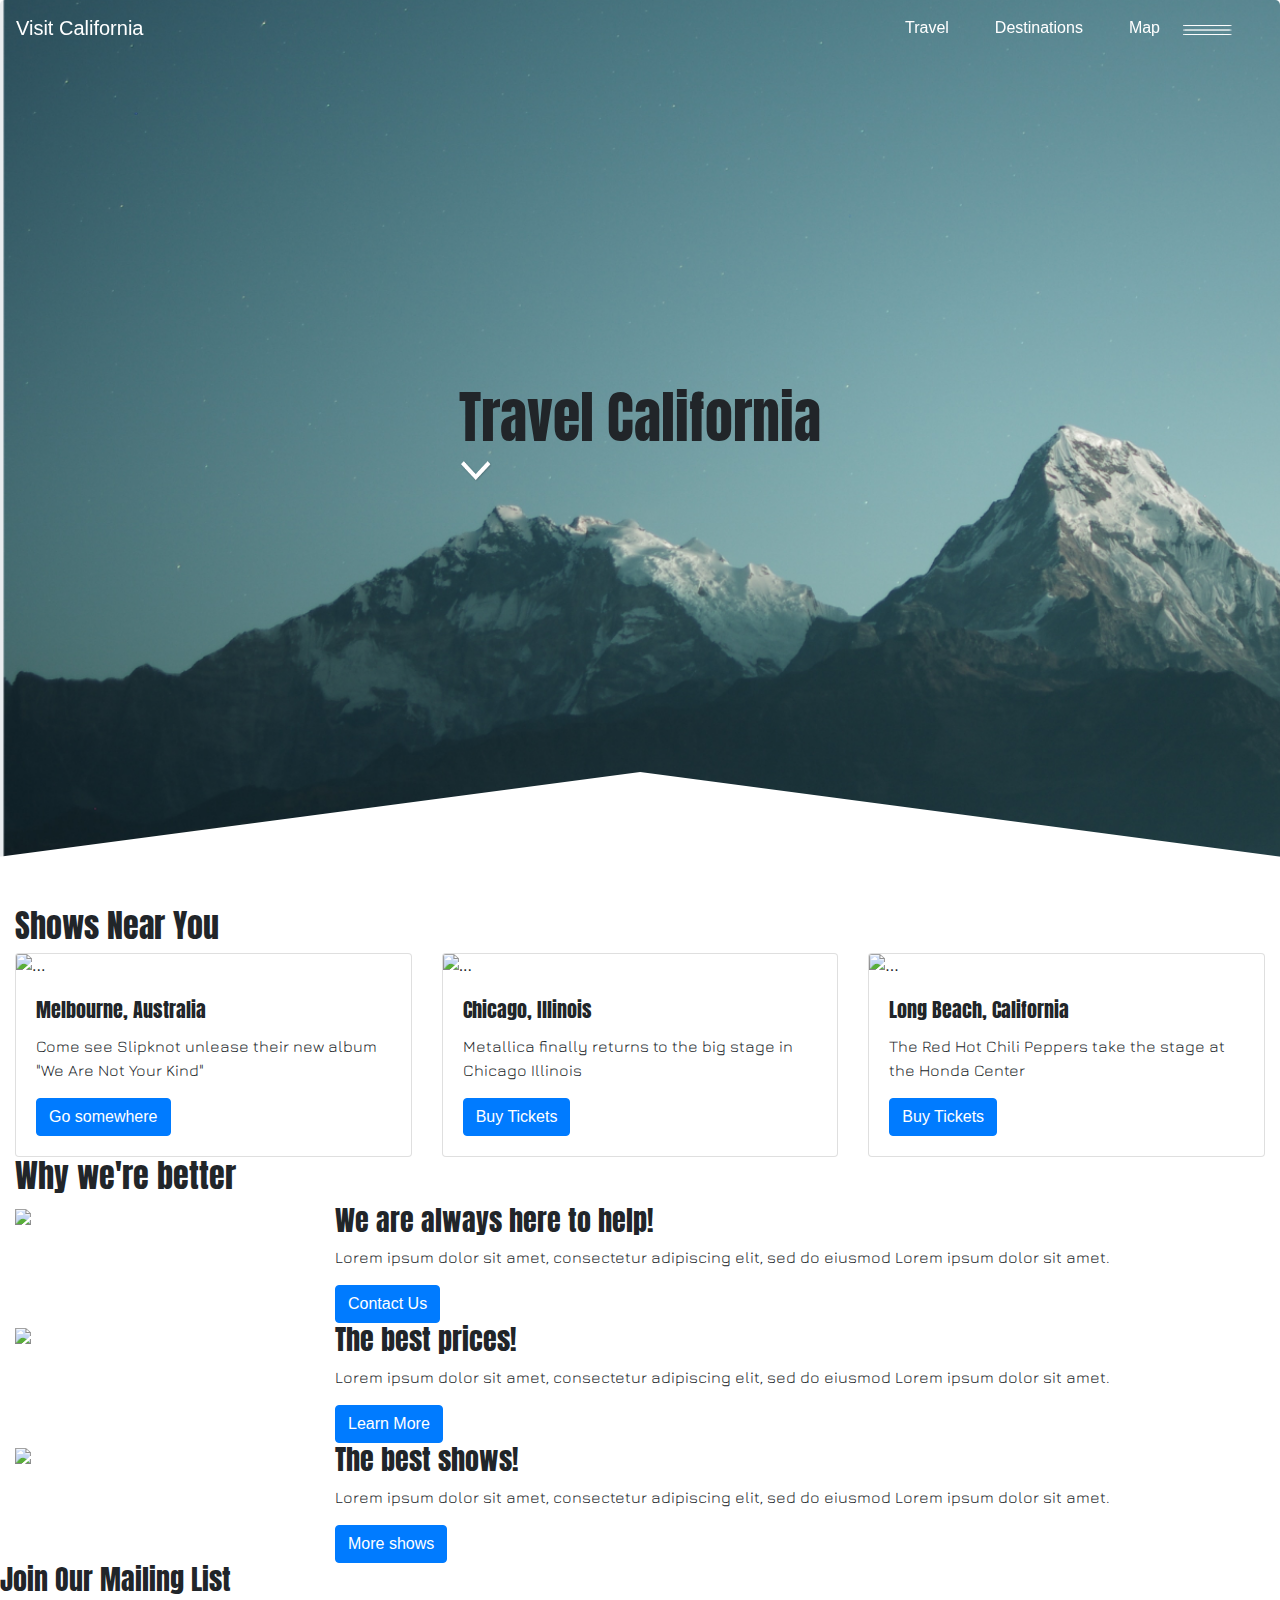
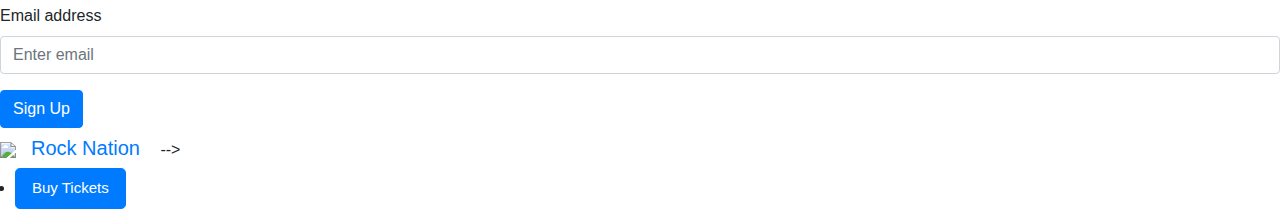
==== 18.3 Travel Activity/index.html @ ec2109cc "class activities 18 and 19" ====
<!doctype html>
<html lang="en">

  <head>
    <!-- Required meta tags -->
    <meta charset="utf-8">
    <meta name="viewport" content="width=device-width, initial-scale=1, shrink-to-fit=no">

    <!-- Bootstrap CSS -->
    <link rel="stylesheet" href="https://stackpath.bootstrapcdn.com/bootstrap/4.3.1/css/bootstrap.min.css" integrity="sha384-ggOyR0iXCbMQv3Xipma34MD+dH/1fQ784/j6cY/iJTQUOhcWr7x9JvoRxT2MZw1T" crossorigin="anonymous">
    <link href="https://fonts.googleapis.com/css?family=Anton|Jura&display=swap" rel="stylesheet">
    <link rel="stylesheet" href="css/style.css">

    <title>Rock Nation</title>
  </head>
  <body>

    <!-- Navigation bar -->
    <nav class="navbar navbar-expand-lg navbar-light bg-light customNav">
      <a class="navbar-brand" href="#">Visit California</a>
      <button class="navbar-toggler" type="button" data-toggle="collapse" data-target="#navbarSupportedContent"
        aria-controls="navbarSupportedContent" aria-expanded="false" aria-label="Toggle navigation">
        <span class="navbar-toggler-icon"></span>
      </button>
      <div class="collapse navbar-collapse" id="navbarSupportedContent">
        <ul class="navbar-nav mr-auto">
          <li class="nav-item active">
            <a class="nav-link" href="#">Travel <span class="sr-only">(current)</span></a>
          </li>
          <li class="nav-item">
            <a class="nav-link" href="#">Destinations</a>
          </li>
          <li class="nav-item">
                <a class="nav-link" href="#">Map</a>
              </li>
            <li><a class="navbar-brand" href="#"><img src="images/icon_hamburger.png" height="10" width="5"></a>
            </li>
        </ul>
      </div>
    </nav>
    <!-- End navigation bar -->
     
    <!-- Jumbotron -->
    <div class="jumbotron rockBackground">
      <div class="jumboCopy">
        <h1 class="display-4">Travel California</h1>
        <input type="image" src="images/icon_carrot.png" alt="Submit" width="35" height="25">
      </div>
      <div id="triangle-up"><img src="images/background_hero_triangle.png"></div>
    </div>
    <!-- End jumbotron -->

    <!-- Cards -->
    <div class="container-fluid content">
      <h2 class="sectionHeading">Shows Near You</h2>
      <div class="row showsNear">

        <!-- Card 1 -->
        <div class="cardContainer col-lg-4 col-md-4 col-sm-12">
          <div class="card">
            <img src="images/show1.jpg" class="card-img-top" alt="...">
            <div class="card-body">
              <h5 class="card-title">Melbourne, Australia</h5>
              <p class="card-text">Come see Slipknot unlease their new album "We Are Not Your Kind"</p>
              <a href="#" class="btn btn-primary">Go somewhere</a>
            </div>
          </div>
        </div>
        <!-- End card 1 -->

        <!-- Card 2 -->
        <div class="cardContainer col-lg-4 col-md-4 col-sm-12">
          <div class="card">
            <img src="images/show2.jpg" class="card-img-top" alt="...">
            <div class="card-body">
              <h5 class="card-title">Chicago, Illinois</h5>
              <p class="card-text">Metallica finally returns to the big stage in Chicago Illinois</p>
              <a href="#" class="btn btn-primary">Buy Tickets</a>
            </div>
          </div>
        </div>
        <!-- End card 2 -->

        <!-- Card 3 -->
        <div class="cardContainer col-lg-4 col-md-4 col-sm-12">
          <div class="card">
            <img src="images/show3.jpg" class="card-img-top" alt="...">
            <div class="card-body">
              <h5 class="card-title">Long Beach, California</h5>
              <p class="card-text">The Red Hot Chili Peppers take the stage at the Honda Center</p>
              <a href="#" class="btn btn-primary">Buy Tickets</a>
            </div>
          </div>
        </div>
        <!-- End card 3 -->
      </div>
    </div>
    <!-- End cards -->

    <!-- Content -->
    <div class="container-fluid content">
      <h2 class="sectionHeading">Why we're better</h2>

      <!-- Row 1 -->
      <div class="row valueProp">
        <div class="sideAccent">
        </div>
        <div class="imageContainer col-3">
          <img src="images/assistance.png">
        </div>
        <div class="text col-8">
          <h3>We are always here to help!</h3>
          <p>
            Lorem ipsum dolor sit amet, consectetur adipiscing elit, sed do eiusmod Lorem ipsum dolor sit amet.
          </p>
          <a href="#" class="btn btn-primary">Contact Us
          </a>
        </div>
      </div>
      <!-- End row 1 -->

      <!-- Row 2 -->
      <div class="row valueProp">
        <div class="sideAccent">
        </div>
        <div class="imageContainer col-3">
          <img src="images/refund.png">
        </div>
        <div class="text col-8">
          <h3>The best prices!</h3>
          <p>
            Lorem ipsum dolor sit amet, consectetur adipiscing elit, sed do eiusmod Lorem ipsum dolor sit amet.
          </p>
          <a href="#" class="btn btn-primary">Learn More</a>
        </div>
      </div>
      <!-- End row 2 -->

      <!-- Row 3 -->
      <div class="row valueProp">
        <div class="sideAccent">
        </div>
        <div class="imageContainer col-3">
          <img src="images/mail-box.png">
        </div>
        <div class="text col-8">
          <h3>The best shows!</h3>
          <p>
            Lorem ipsum dolor sit amet, consectetur adipiscing elit, sed do eiusmod Lorem ipsum dolor sit amet.
          </p>
          <a href="#" class="btn btn-primary">More shows</a>
        </div>
      </div>
      <!-- End row 3 -->

    </div>
    <!-- End content -->

    <!-- Footer -->
    <footer class="emailContain">
      <form>
        <h3 class="sectionHeading">Join Our Mailing List</h3>
        <div class="form-group">
          <label for="exampleInputEmail1">Email address</label>
          <input type="email" class="form-control" id="exampleInputEmail1" aria-describedby="emailHelp"
            placeholder="Enter email">
        </div>
        <button type="submit" class="btn btn-primary">Sign Up</button>
      </form>
    </footer>
    <!-- End footer -->

    <!-- Optional JavaScript -->
    <!-- jQuery first, then Popper.js, then Bootstrap JS -->
    <script src="https://code.jquery.com/jquery-3.3.1.slim.min.js"
      integrity="sha384-q8i/X+965DzO0rT7abK41JStQIAqVgRVzpbzo5smXKp4YfRvH+8abtTE1Pi6jizo"
      crossorigin="anonymous"></script>
    <script src="https://cdnjs.cloudflare.com/ajax/libs/popper.js/1.14.7/umd/popper.min.js"
      integrity="sha384-UO2eT0CpHqdSJQ6hJty5KVphtPhzWj9WO1clHTMGa3JDZwrnQq4sF86dIHNDz0W1"
      crossorigin="anonymous"></script>
    <script src="https://stackpath.bootstrapcdn.com/bootstrap/4.3.1/js/bootstrap.min.js"
      integrity="sha384-JjSmVgyd0p3pXB1rRibZUAYoIIy6OrQ6VrjIEaFf/nJGzIxFDsf4x0xIM+B07jRM"
      crossorigin="anonymous"></script>
  </body>

</html>

<!---->
<a class="navbar-brand" href="#"><img src="images/acoustic-guitar.png">Rock Nation</a>
-->

<li class="nav-item">
        <a class="btn btn-primary btn-lg navCTA" href="#" role="button">Buy Tickets</a>
      </li>
---- 18.3 Travel Activity/css/style.css ----
/* Text */
h1, h2, h3 , h4, h5, h6 {
  font-family: 'Anton', sans-serif;
}
p {
  font-family: 'Jura', sans-serif;
}

/* Navigation bar */

/* General */
.customNav {
  position: fixed;
  width: 100%;
  background: url("../images/transparency.png");
  background-color: transparent !important;
  background-size: cover;
  z-index: 10;
}
.navbar-nav {
  margin-left: auto;
  margin-right: 0 !important;
}
.navbar-brand img {
  padding-right: 15px;
  width: 65px;
}
.nav-item {
  margin: 0px 15px;
}

/* Navigation dropdown menu */
.dropdown-menu {
  background: url("../images/transparency.png");
  background-color: transparent !important;
  background-size: cover;
}
.dropdown-item:focus, .dropdown-item:hover {
    color: #16181b;
    text-decoration: none;
    background: black;
}

/* Navigation links */
.customNav a {
  color: white !important;
}
.navCTA {
  font-size: 15px;
}

/* Jumbotron  */
.jumbotron {
  background-image: url(../images/background_hero_original.png);
  background-size: cover;
  background-repeat: no-repeat;
  height: calc(100vh - 25px);
  display: flex;
  align-items: center;
  justify-content: center;
  flex-direction: column;
}

.jumbotriangle {
  top: 721px;
  left: 0.6175836324691772px;
  height: 127px;
  background: #FFFFFF 0% 0% no-repeat padding-box;
  opacity: 1;
}

#triangle-up {
  align-items: flex-end;
  justify-content: center;
  flex-direction: column;
  position: absolute;
  bottom: 0;
  /*background-image: url(../images/background_hero_triangle.png);
  /*width: 80%;
  height: 50%;
  border-left: 500px solid transparent;
  border-right: 500px solid transparent;
  border-bottom: 100px solid white;

}
/* Jumbotron copy */
.jumboCopy {
  width: 70%;
  min-width: 500px;
  max-width: 700px;
  color: white;
  text-align: center;
}

/* Cards */
.content {
  padding: 50px;
}
.sectionHeading {
  text-align: center;
}
.showsNear  {
  padding: 0px 30px 30px 30px;
}
.cardContainer {
  text-align: center;
}

/* Content */
.sideAccent {
  background: #007bff;
  width: 15px;
}
.imageContainer img {
  width: 100%;
}
.imageContainer {
  padding: 50px;
}
.valueProp {
  margin-top: 15px;
  margin-bottom: 15px;
}

/* Footer */
.emailContain {
  background: url(../images/emailBG.jpg);
  background-size: cover;
  display: flex;
  align-items: center;
  flex-direction: column;
  align-items: center;
  justify-content: center;
  height: 500px;
}

/* Footer form */
form {
  width: 500px;
  margin: 35px auto;
  padding: 45px;
  border: 1px solid #F2F2F2;
  -webkit-box-shadow: 0 1px 4px rgba(0, 0, 0, 0.3), 0 0 40px rgba(0, 0, 0, 0.1) inset;
  -moz-box-shadow: 0 1px 4px rgba(0, 0, 0, 0.3), 0 0 40px rgba(0, 0, 0, 0.1) inset;
  box-shadow: 0 1px 4px rgba(0, 0, 0, 0.1), 0 0 40px rgba(0, 0, 0, 0.1);
  background-color: white;
}

/* STYLES FOR TEMPLATE PLEASE DO NOT TOUCH*/
.dropdown-menu {
  left: -97px;
}
footer {
  position: absolute;
  width: 100%;
  height: 60px;
  line-height: 60px;
  background-color: #f5f5f5;
  margin-top: 50px;
}
.cardContainer {
  margin-top: 20px;
}
.card {
  margin: 0 auto;
}
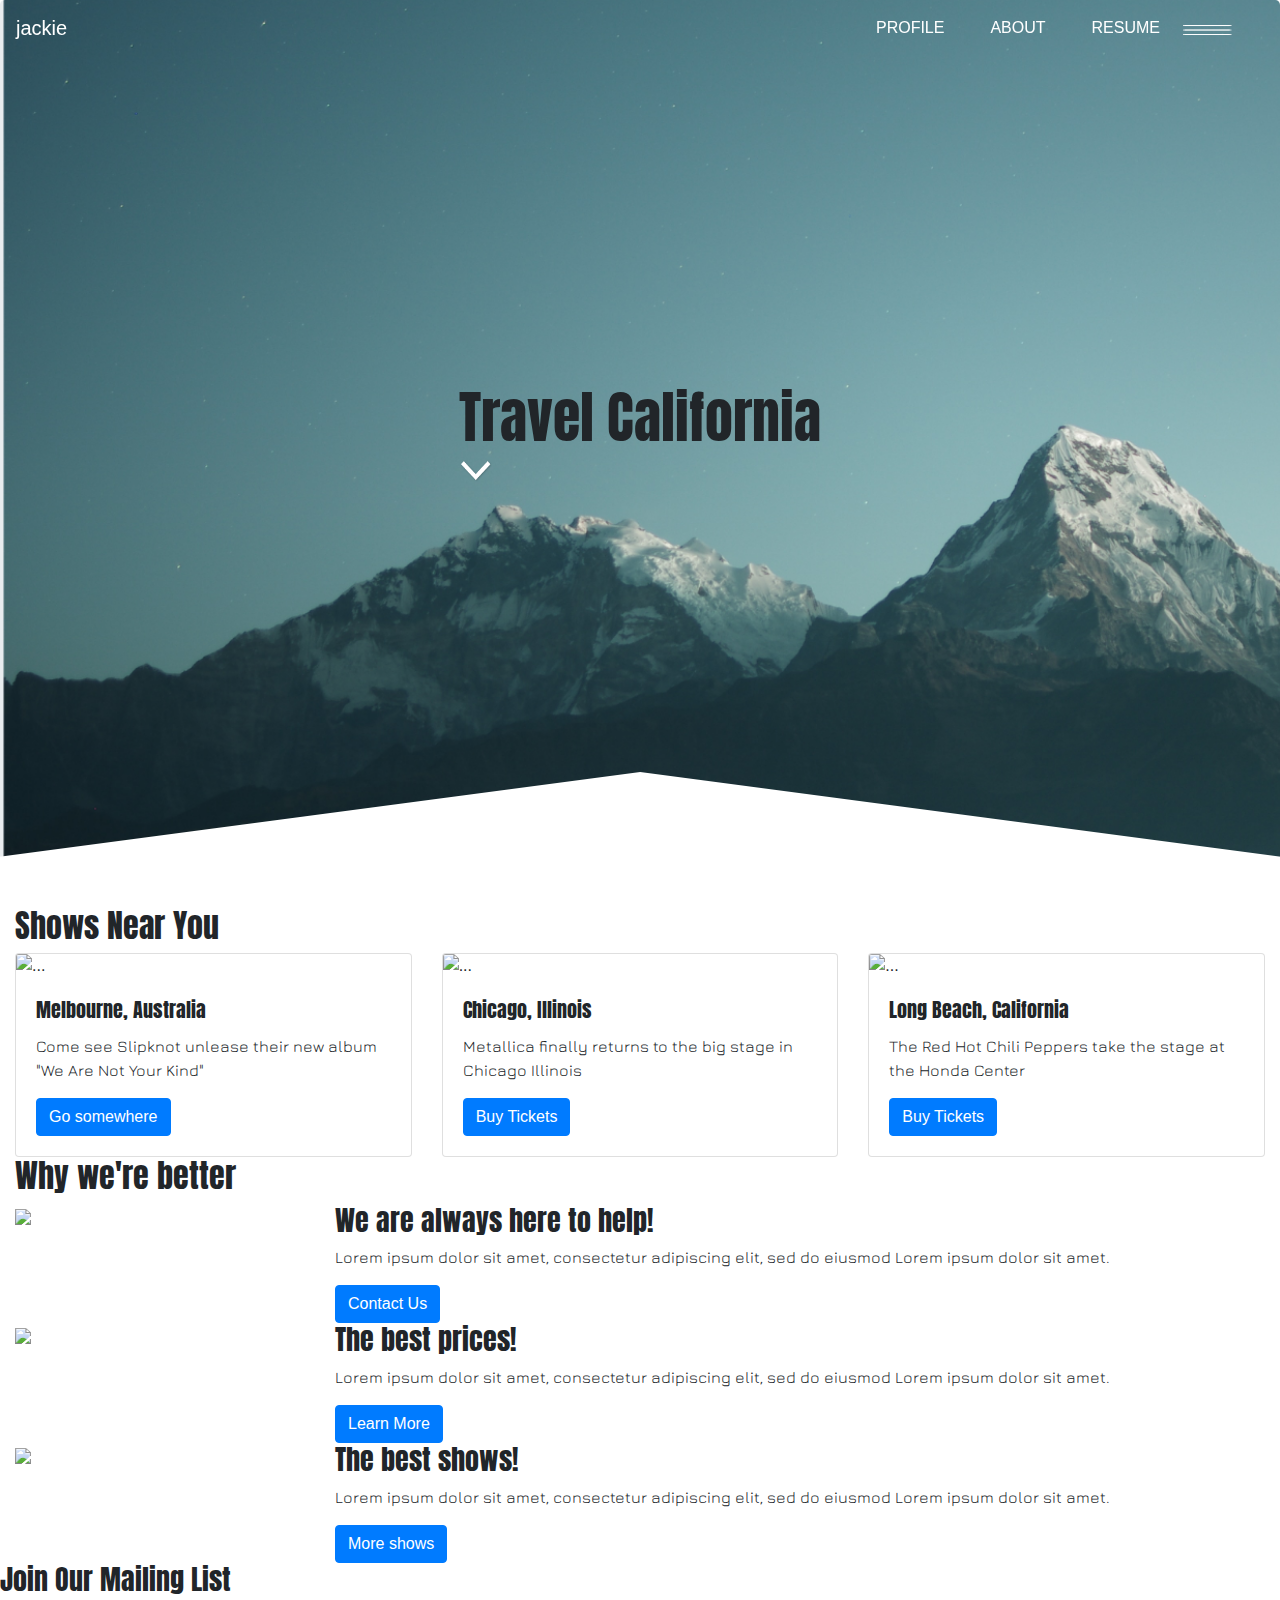
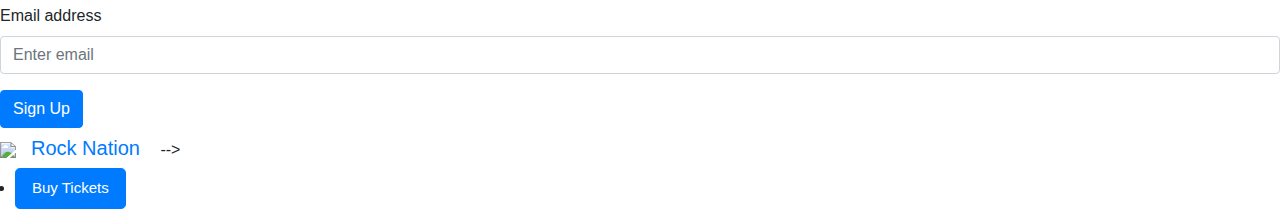
==== commit dc1394ee: "Uploading 19.3 Activity" ====
--- a/18.3 Travel Activity/index.html
+++ b/18.3 Travel Activity/index.html
@@ -17,7 +17,7 @@
 
     <!-- Navigation bar -->
     <nav class="navbar navbar-expand-lg navbar-light bg-light customNav">
-      <a class="navbar-brand" href="#">Visit California</a>
+      <a class="navbar-brand" href="#">jackie</a>
       <button class="navbar-toggler" type="button" data-toggle="collapse" data-target="#navbarSupportedContent"
         aria-controls="navbarSupportedContent" aria-expanded="false" aria-label="Toggle navigation">
         <span class="navbar-toggler-icon"></span>
@@ -25,13 +25,13 @@
       <div class="collapse navbar-collapse" id="navbarSupportedContent">
         <ul class="navbar-nav mr-auto">
           <li class="nav-item active">
-            <a class="nav-link" href="#">Travel <span class="sr-only">(current)</span></a>
+            <a class="nav-link" href="#">PROFILE <span class="sr-only">(current)</span></a>
           </li>
           <li class="nav-item">
-            <a class="nav-link" href="#">Destinations</a>
+            <a class="nav-link" href="#">ABOUT</a>
           </li>
           <li class="nav-item">
-                <a class="nav-link" href="#">Map</a>
+                <a class="nav-link" href="#">RESUME</a>
               </li>
             <li><a class="navbar-brand" href="#"><img src="images/icon_hamburger.png" height="10" width="5"></a>
             </li>
